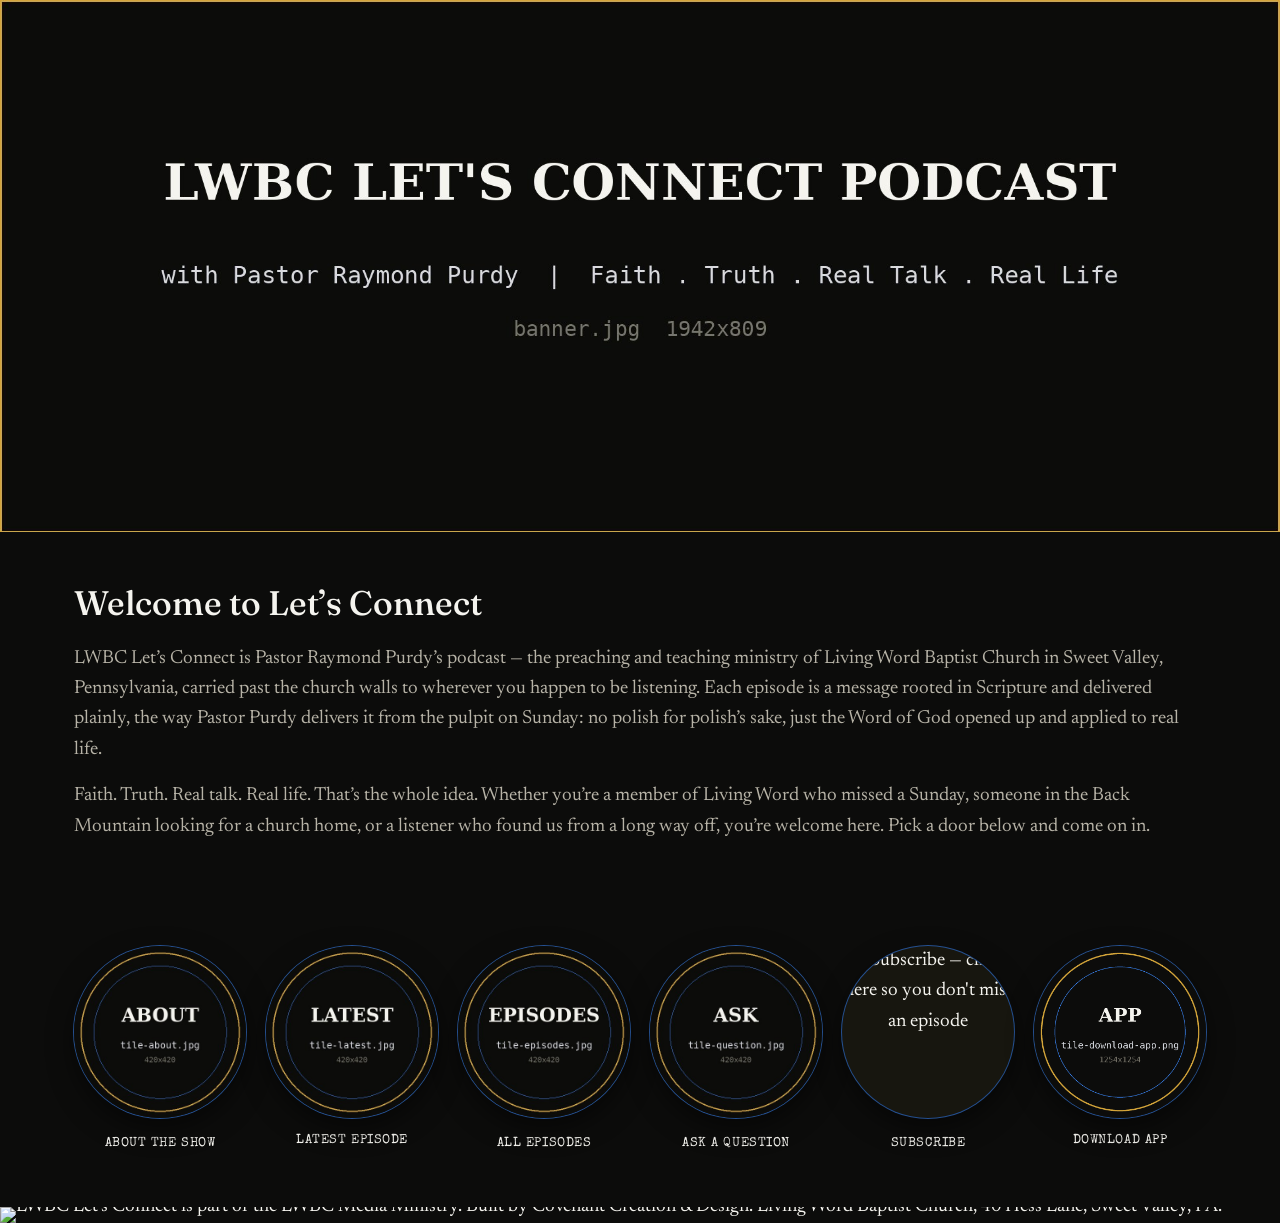
==== index.html @ a92480bf "Add index.html" ====
<!doctype html>
<html lang="en">
<head>
<meta charset="UTF-8">
<meta name="viewport" content="width=device-width, initial-scale=1">
<title>LWBC Let's Connect Podcast</title>
<meta name="description" content="Faith, truth, real talk, real life. LWBC Let's Connect Podcast with Pastor Raymond Purdy, part of the LWBC Media Ministry of Living Word Baptist Church.">
<link rel="preconnect" href="https://fonts.googleapis.com">
<link rel="preconnect" href="https://fonts.gstatic.com" crossorigin>
<link href="https://fonts.googleapis.com/css2?family=Fraunces:ital,wght@0,400;0,500;0,600;1,400;1,600&family=Newsreader:ital,wght@0,400;0,500;1,400&family=Special+Elite&display=swap" rel="stylesheet">
<link rel="canonical" href="https://YOUR-DOMAIN-HERE/">
<meta property="og:type" content="website">
<meta property="og:url" content="https://YOUR-DOMAIN-HERE/">
<meta property="og:title" content="LWBC Let's Connect Podcast">
<meta property="og:description" content="Faith, truth, real talk, real life. LWBC Let's Connect Podcast with Pastor Raymond Purdy, part of the LWBC Media Ministry of Living Word Baptist Church.">
<meta property="og:image" content="https://YOUR-DOMAIN-HERE/images/banner.jpg">
<meta name="twitter:card" content="summary_large_image">
<meta name="twitter:title" content="LWBC Let's Connect Podcast">
<meta name="twitter:description" content="Faith, truth, real talk, real life. LWBC Let's Connect Podcast with Pastor Raymond Purdy, part of the LWBC Media Ministry of Living Word Baptist Church.">
<meta name="twitter:image" content="https://YOUR-DOMAIN-HERE/images/banner.jpg">
<link rel="icon" type="image/png" href="images/favicon-64.png">
<link rel="apple-touch-icon" href="images/apple-touch-icon.png">
<link rel="manifest" href="manifest.json">
<meta name="apple-mobile-web-app-capable" content="yes">
<meta name="apple-mobile-web-app-title" content="Let's Connect">
<meta name="apple-mobile-web-app-status-bar-style" content="black-translucent">
<meta name="theme-color" content="#0c0c0b">
<link rel="stylesheet" href="css/style.css?v=1">
</head>
<body>

<!-- 1. Banner: all-in-one graphic tying the show to LWBC. -->
<header class="banner-image">
  <img src="images/banner.jpg" alt="LWBC Let's Connect Podcast with Pastor Raymond Purdy — a ministry of Living Word Baptist Church. Faith. Truth. Real talk. Real life.">
</header>

<!-- 3. Welcome copy -->
<section class="welcome">
  <div class="wrap">
    <h1>Welcome to Let&rsquo;s Connect</h1>
    <!-- COPY REVIEW: draft welcome text — swap for Pastor Purdy's / Gordon's wording if they have their own. -->
    <p>LWBC Let&rsquo;s Connect is Pastor Raymond Purdy&rsquo;s podcast &mdash; the preaching and teaching ministry of Living Word Baptist Church in Sweet Valley, Pennsylvania, carried past the church walls to wherever you happen to be listening. Each episode is a message rooted in Scripture and delivered plainly, the way Pastor Purdy delivers it from the pulpit on Sunday: no polish for polish&rsquo;s sake, just the Word of God opened up and applied to real life.</p>
    <p>Faith. Truth. Real talk. Real life. That&rsquo;s the whole idea. Whether you&rsquo;re a member of Living Word who missed a Sunday, someone in the Back Mountain looking for a church home, or a listener who found us from a long way off, you&rsquo;re welcome here. Pick a door below and come on in.</p>
  </div>
</section>

<!-- 4. Teaser tiles: one per main page -->
<section class="tile-section">
  <div class="wrap-wide">
    <ul class="tiles">
      <li>
        <a class="tile" href="about.html">
          <span class="tile-medal">
            <img src="images/tile-about.jpg" alt="About the show — we tackle the questions that matter most">
          </span>
          <span class="tile-label">About the Show</span>
        </a>
      </li>
      <li>
        <button type="button" class="tile" id="tile-latest-episode">
          <span class="tile-medal">
            <img src="images/tile-latest.jpg" alt="Listen to the latest episode">
          </span>
          <span class="tile-label">Latest Episode</span>
        </button>
      </li>
      <li>
        <a class="tile" href="episodes.html">
          <span class="tile-medal">
            <img src="images/tile-episodes.jpg" alt="All episodes — a complete list of every episode">
          </span>
          <span class="tile-label">All Episodes</span>
        </a>
      </li>
      <li>
        <a class="tile" href="submit.html">
          <span class="tile-medal">
            <img src="images/tile-question.jpg" alt="Send us your question — listener questions shape future shows">
          </span>
          <span class="tile-label">Ask a Question</span>
        </a>
      </li>
      <li>
        <a class="tile" href="subscribe.html">
          <span class="tile-medal">
            <img src="images/tile-subscribe.jpg" alt="Subscribe — click here so you don't miss an episode">
          </span>
          <span class="tile-label">Subscribe</span>
        </a>
      </li>
      <li>
        <button type="button" class="tile" id="tile-download-app">
          <span class="tile-medal">
            <img src="images/tile-download-app.png" alt="Download app — add to your home screen">
          </span>
          <span class="tile-label">Download App</span>
        </button>
      </li>
    </ul>
  </div>
</section>

<!-- 5. Footer -->
<footer class="site-footer-image">
  <img src="images/footer.jpg" alt="LWBC Let's Connect is part of the LWBC Media Ministry. Built by Covenant Creation &amp; Design. Living Word Baptist Church, 40 Hess Lane, Sweet Valley, PA.">
  <a class="footer-hotspot fh-lwbc-logo" href="https://www.facebook.com/profile.php?id=100064349513334" target="_blank" rel="noopener" aria-label="LWBC Media Ministry on Facebook"></a>
  <a class="footer-hotspot fh-lwbc-text" href="https://www.facebook.com/profile.php?id=100064349513334" target="_blank" rel="noopener" aria-label="LWBC Media Ministry on Facebook"></a>
  <a class="footer-hotspot fh-ccd-text" href="https://stewartjm-dev.github.io/covenant-creation-design" target="_blank" rel="noopener" aria-label="Covenant Creation &amp; Design"></a>
  <a class="footer-hotspot fh-home" href="index.html" aria-label="Home" aria-current="page"></a>
  <a class="footer-hotspot fh-about" href="about.html" aria-label="About"></a>
  <a class="footer-hotspot fh-episodes" href="episodes.html" aria-label="Episodes"></a>
  <a class="footer-hotspot fh-submit" href="submit.html" aria-label="Submit a Question"></a>
  <a class="footer-hotspot fh-subscribe" href="subscribe.html" aria-label="Subscribe"></a>
  <a class="footer-hotspot fh-lwbc-address" href="https://www.lwbcsv.com" target="_blank" rel="noopener" aria-label="Living Word Baptist Church website"></a>
</footer>

<!-- Add-to-Home-Screen instructions modal -->
<div class="modal-overlay" id="install-modal" hidden>
  <div class="modal" role="dialog" aria-modal="true" aria-labelledby="install-modal-title">
    <button type="button" class="modal-close" id="install-modal-close" aria-label="Close">&times;</button>
    <p class="eyebrow" id="install-modal-title">Download the app</p>
    <h2>Add to your home screen</h2>
    <p class="lede">Let&rsquo;s Connect isn&rsquo;t in the App Store &mdash; but your phone can install it straight from this site, with its own icon and no browser bar, in a few taps.</p>

    <div class="install-tabs" role="tablist">
      <button type="button" class="install-tab" id="tab-ios" role="tab" aria-selected="true">iPhone / iPad</button>
      <button type="button" class="install-tab" id="tab-android" role="tab" aria-selected="false">Android</button>
    </div>

    <ol class="install-steps" id="steps-ios">
      <li>Tap the <strong>Share</strong> button (the square with an arrow pointing up) in Safari&rsquo;s toolbar.</li>
      <li>Scroll down and tap <strong>&ldquo;Add to Home Screen.&rdquo;</strong></li>
      <li>Tap <strong>&ldquo;Add&rdquo;</strong> in the top right corner.</li>
    </ol>

    <ol class="install-steps" id="steps-android" hidden>
      <li>Tap the <strong>&#8942;</strong> menu (three dots) in Chrome&rsquo;s toolbar &mdash; or tap <strong>&ldquo;Install&rdquo;</strong> directly if Chrome offers it.</li>
      <li>Tap <strong>&ldquo;Add to Home screen&rdquo;</strong> or <strong>&ldquo;Install app.&rdquo;</strong></li>
      <li>Confirm by tapping <strong>&ldquo;Add&rdquo;</strong> or <strong>&ldquo;Install.&rdquo;</strong></li>
    </ol>

    <p class="form-note">Once added, the icon opens the site full-screen, just like a downloaded app.</p>
  </div>
</div>

<script src="js/episodes.js?v=1"></script>
<script>
  prepareLatestEpisodeButton('#tile-latest-episode');

  (function () {
    var modal = document.getElementById('install-modal');
    var openBtn = document.getElementById('tile-download-app');
    var closeBtn = document.getElementById('install-modal-close');
    var tabIOS = document.getElementById('tab-ios');
    var tabAndroid = document.getElementById('tab-android');
    var stepsIOS = document.getElementById('steps-ios');
    var stepsAndroid = document.getElementById('steps-android');

    function showTab(which) {
      var isIOS = which === 'ios';
      stepsIOS.hidden = !isIOS;
      stepsAndroid.hidden = isIOS;
      tabIOS.setAttribute('aria-selected', String(isIOS));
      tabAndroid.setAttribute('aria-selected', String(!isIOS));
    }

    // Pre-select the relevant tab based on the visitor's device.
    var ua = navigator.userAgent || '';
    if (/Android/i.test(ua)) showTab('android');
    else showTab('ios');

    tabIOS.addEventListener('click', function () { showTab('ios'); });
    tabAndroid.addEventListener('click', function () { showTab('android'); });

    openBtn.addEventListener('click', function () {
      modal.hidden = false;
    });
    closeBtn.addEventListener('click', function () {
      modal.hidden = true;
    });
    modal.addEventListener('click', function (e) {
      if (e.target === modal) modal.hidden = true;
    });
    document.addEventListener('keydown', function (e) {
      if (e.key === 'Escape') modal.hidden = true;
    });
  })();
</script>
</body>
</html>
---- css/style.css ----
/* =========================================================
   LWBC Let's Connect Podcast — stylesheet
   Companion to the Question Mark site: same black-and-white
   system, same layout. Accent colors are pulled from the
   Let's Connect crest (blue / gold / chrome on black). The
   blue is the working accent; gold is used sparingly for
   the small typewriter labels and dates so the site reads as
   its own thing without departing from the shared design.
   Swap the --accent-* values below to retune the whole site.
   ========================================================= */

:root {
  --bg: #0c0c0b;          /* black — the whole site */
  --bg-raised: #17160f;   /* slightly lighter black — panels, cards */

  --ink: #f5f4ef;         /* white lettering */
  --ink-soft: #b7b3a7;
  --ink-faint: #78756a;

  --hairline: rgba(245, 244, 239, 0.14);

  --accent-blue: #3d8bff;
  --accent-blue-line: rgba(61, 139, 255, 0.55);
  --accent-blue-glow: rgba(94, 200, 240, 0.9);

  --accent-gold: #d4a53a;              /* from the crest lettering */
  --accent-gold-line: rgba(212, 165, 58, 0.55);

  --max-w: 1180px;

  --font-display: "Fraunces", Georgia, serif;
  --font-body: "Newsreader", Georgia, serif;
  --font-mono: "Special Elite", "Courier New", monospace;
}

* { box-sizing: border-box; }

html { scroll-behavior: smooth; }

body {
  margin: 0;
  background: var(--bg);
  color: var(--ink);
  font-family: var(--font-body);
  font-size: 19px;
  line-height: 1.6;
  -webkit-font-smoothing: antialiased;
}

a {
  color: var(--ink);
  text-decoration-thickness: 1px;
  text-underline-offset: 3px;
}
a:hover { color: var(--ink-soft); }

:focus-visible {
  outline: 2px solid var(--ink);
  outline-offset: 3px;
}

img { max-width: 100%; display: block; }

.wrap {
  max-width: var(--max-w);
  margin: 0 auto;
  padding: 0 24px;
}

.eyebrow {
  font-family: var(--font-mono);
  font-size: 12px;
  letter-spacing: 0.08em;
  text-transform: uppercase;
  color: var(--accent-gold);
}

/* ---------- Header / nav ---------- */

.site-header {
  border-bottom: 1px solid var(--hairline);
  padding: 20px 0;
  background: var(--bg);
}

.site-header .wrap {
  display: flex;
  align-items: baseline;
  justify-content: space-between;
  gap: 16px;
  flex-wrap: wrap;
}

.logotype {
  display: flex;
  align-items: center;
  gap: 14px;
  font-family: var(--font-display);
  font-weight: 600;
  font-size: 22px;
  letter-spacing: 0.01em;
  text-decoration: none;
  white-space: nowrap;
  color: var(--ink);
}

.logotype .mark {
  font-style: italic;
  font-weight: 400;
}

.logo-badge {
  width: 60px;
  height: 60px;
  border-radius: 6px;
  overflow: hidden;
  flex-shrink: 0;
  box-shadow: 0 0 0 1px var(--accent-blue-line);
}
.logo-badge img { width: 100%; height: 100%; object-fit: cover; display: block; }

.footer-badge {
  display: inline-flex;
  align-items: center;
  gap: 12px;
}
.footer-badge img {
  width: 52px;
  height: 52px;
  border-radius: 6px;
  vertical-align: middle;
  box-shadow: 0 0 0 1px var(--accent-blue-line);
}

nav.primary-nav ul {
  list-style: none;
  display: flex;
  gap: 20px;
  margin: 0;
  padding: 0;
  font-family: var(--font-mono);
  font-size: 12px;
  letter-spacing: 0.03em;
  text-transform: uppercase;
}

nav.primary-nav a {
  color: var(--ink-soft);
  text-decoration: none;
  padding-bottom: 3px;
  border-bottom: 1px solid transparent;
}
nav.primary-nav a:hover,
nav.primary-nav a[aria-current="page"] {
  color: var(--ink);
  border-bottom-color: var(--ink);
}

/* ---------- Back bar (subpages) ---------- */

.back-bar {
  padding: 18px 0;
}

.back-link {
  display: inline-block;
  font-family: var(--font-mono);
  font-size: 13px;
  letter-spacing: 0.03em;
  text-transform: uppercase;
  color: var(--ink-soft);
  text-decoration: none;
}
.back-link:hover { color: var(--ink); }

/* ---------- Page intro (subpages) ----------
   Sits below the shared banner: a large, non-interactive tile
   image matching the one used to reach the page, then title
   copy — no boxed panel, just plain background. */

.page-intro {
  padding: 40px 0 8px;
}

.page-tile {
  width: 240px;
  height: 240px;
  border-radius: 16px;
  overflow: hidden;
  margin-bottom: 26px;
  box-shadow: 0 0 0 1px var(--accent-blue-line), 0 16px 40px rgba(0,0,0,0.5);
}
.page-tile img { width: 100%; height: 100%; object-fit: cover; display: block; }

.page-intro h1 {
  font-family: var(--font-display);
  font-weight: 500;
  font-size: clamp(28px, 5vw, 40px);
  line-height: 1.15;
  margin: 8px 0 0;
  color: var(--ink);
}

.lede {
  font-size: 20px;
  color: var(--ink-soft);
  margin: 18px 0 0;
}

.actions {
  display: flex;
  gap: 14px;
  flex-wrap: wrap;
  margin-top: 24px;
}

/* ---------- Buttons ---------- */

.btn {
  display: inline-block;
  font-family: var(--font-mono);
  font-size: 13px;
  letter-spacing: 0.02em;
  text-transform: uppercase;
  text-decoration: none;
  padding: 13px 22px;
  border: 1px solid var(--ink);
  border-radius: 2px;
}

.btn-solid {
  background: var(--ink);
  color: var(--bg);
}
.btn-solid:hover {
  background: var(--ink-soft);
  color: var(--bg);
  border-color: var(--ink-soft);
}

.btn-outline {
  background: transparent;
  color: var(--ink);
}
.btn-outline:hover {
  background: var(--ink);
  color: var(--bg);
}

/* ---------- Sections ---------- */

section {
  padding: 52px 0;
}

section h2 {
  font-family: var(--font-display);
  font-weight: 500;
  font-size: 28px;
  margin: 6px 0 26px;
  color: var(--ink);
}

/* ---------- Episode list ---------- */

.episode-list {
  list-style: none;
  margin: 0;
  padding: 0;
  display: flex;
  flex-direction: column;
  gap: 16px;
}
.episode-list li { margin: 0; }
.episode-list .featured-player { margin-top: 0; }

.episode {
  display: grid;
  grid-template-columns: 84px 1fr;
  gap: 18px;
  padding: 22px 0;
  border-top: 1px solid var(--hairline);
  text-decoration: none;
  color: var(--ink);
}
.episode:first-child { border-top: none; }

.episode-art {
  position: relative;
  width: 84px;
  height: 84px;
  border-radius: 4px;
  background: var(--bg-raised);
  overflow: hidden;
  flex-shrink: 0;
  box-shadow: 0 0 0 1px var(--accent-blue-line);
}
.episode-art img,
.episode-art svg { width: 100%; height: 100%; object-fit: cover; display: block; }

.episode-date {
  display: block;
  font-family: var(--font-mono);
  font-size: 11px;
  letter-spacing: 0.03em;
  text-transform: uppercase;
  color: var(--ink-faint);
  margin-bottom: 4px;
}

.episode-title {
  font-family: var(--font-display);
  font-size: 19px;
  font-weight: 500;
  margin: 0 0 4px;
  line-height: 1.3;
  color: var(--ink);
}

.episode-blurb {
  font-size: 16px;
  color: var(--ink-soft);
  margin: 0;
  display: -webkit-box;
  -webkit-line-clamp: 2;
  -webkit-box-orient: vertical;
  overflow: hidden;
}

.feed-status {
  font-family: var(--font-mono);
  font-size: 13px;
  color: var(--ink-faint);
  padding: 14px 0;
}

.view-all {
  margin-top: 28px;
  font-family: var(--font-mono);
  font-size: 12px;
  letter-spacing: 0.02em;
  text-transform: uppercase;
}

/* ---------- About / bio ---------- */

.about-figure {
  display: flex;
  gap: 24px;
  align-items: flex-start;
  margin-bottom: 32px;
  flex-wrap: wrap;
}

.about-figure img {
  width: 140px;
  height: 140px;
  object-fit: cover;
  border-radius: 3px;
  filter: grayscale(1);
}

.about-copy p { margin: 0 0 18px; color: var(--ink-soft); }
.about-copy p:last-child { margin-bottom: 0; }
.about-copy strong { color: var(--ink); }

/* ---------- Callout band ---------- */

.callout {
  background: none;
}
.callout .eyebrow { color: var(--ink-soft); }
.callout h2 { color: var(--ink); }
.callout .lede { color: var(--ink-soft); margin: 18px 0 28px; }
.callout .btn-solid { background: var(--ink); color: var(--bg); border-color: var(--ink); }
.callout .btn-solid:hover { background: var(--ink-soft); border-color: var(--ink-soft); }

/* ---------- Form ---------- */

form.question-form {
  max-width: 520px;
}

.field {
  margin-bottom: 22px;
}

.field label {
  display: block;
  font-family: var(--font-mono);
  font-size: 12px;
  letter-spacing: 0.03em;
  text-transform: uppercase;
  color: var(--ink-soft);
  margin-bottom: 8px;
}

.field input,
.field textarea {
  width: 100%;
  font-family: var(--font-body);
  font-size: 17px;
  color: var(--ink);
  background: transparent;
  border: none;
  border-bottom: 1px solid var(--hairline);
  padding: 10px 2px;
  border-radius: 0;
}

.field input:focus,
.field textarea:focus {
  border-bottom-color: var(--ink);
}

.field textarea { resize: vertical; min-height: 120px; }

.form-note {
  font-size: 14px;
  color: var(--ink-faint);
  margin-top: 18px;
}

/* ---------- Subscribe platforms ---------- */

.platform-list {
  list-style: none;
  margin: 0;
  padding: 0;
  display: grid;
  gap: 1px;
  background: var(--accent-blue-line);
  border: 1px solid var(--accent-blue-line);
}

.platform-list a,
.platform-list .platform-copy,
.platform-list .platform-unavailable {
  display: flex;
  align-items: center;
  justify-content: space-between;
  background: var(--bg);
  color: var(--ink);
  padding: 18px 20px;
  text-decoration: none;
  font-family: var(--font-display);
  font-size: 18px;
  width: 100%;
  border: none;
  text-align: left;
  cursor: pointer;
}

.platform-list a:hover,
.platform-list .platform-copy:hover { background: var(--bg-raised); }

.platform-list .go {
  font-family: var(--font-mono);
  font-size: 12px;
  color: var(--ink-faint);
}

.platform-list .platform-unavailable {
  color: var(--ink-faint);
  cursor: default;
}
.platform-list .platform-unavailable .go {
  font-style: italic;
}

/* ---------- Footer ---------- */

.site-footer-image {
  position: relative;
  line-height: 0;
}
.site-footer-image img {
  width: 100%;
  height: auto;
  display: block;
}

/* Invisible clickable regions over the flat footer graphic.
   Positioned by percentage (not fixed pixels) so they track the
   image correctly at any screen width. Coordinates are estimated
   from the artwork — nudge the top/left/width/height values below
   if any hit zone feels off-target once tested live. */

.footer-hotspot {
  position: absolute;
  display: block;
  border-radius: 6px;
}
.footer-hotspot:hover,
.footer-hotspot:focus-visible {
  background: rgba(61, 139, 255, 0.14);
  outline: none;
}

.fh-lwbc-logo    { top: 22%; left: 1%;    width: 15.5%; height: 46%; }
.fh-lwbc-text    { top: 37%; left: 18.5%; width: 14%;   height: 17%; }
.fh-ccd-text     { top: 55%; left: 18.5%; width: 14%;   height: 15%; }
.fh-home         { top: 28%; left: 34.5%; width: 6.2%;  height: 34%; }
.fh-about        { top: 28%; left: 41%;   width: 6.2%;  height: 34%; }
.fh-episodes     { top: 28%; left: 47.5%; width: 6.2%;  height: 34%; }
.fh-submit       { top: 28%; left: 54%;   width: 7.5%;  height: 34%; }
.fh-subscribe    { top: 28%; left: 61.7%; width: 6.5%;  height: 34%; }
.fh-lwbc-address { top: 30%; left: 70%;   width: 15%;   height: 32%; }

/* ---------- Responsive ---------- */

@media (max-width: 620px) {
  body { font-size: 17px; }
  .page-tile { width: 180px; height: 180px; }
  .episode { grid-template-columns: 60px 1fr; }
  .episode-art { width: 60px; height: 60px; }
  .about-figure { flex-direction: column; }
  nav.primary-nav ul { gap: 12px; }
}

@media (prefers-reduced-motion: reduce) {
  html { scroll-behavior: auto; }
}

/* =========================================================
   Homepage restructure — banner + teaser tiles (July 2026)
   Per Gordon: banner tying show to LWBC, nav upper right,
   welcome copy, tile navigation row, episodes, footer.
   Tiles echo Gordon's circular badge reference art, rebuilt
   in the site's own noir language.
   ========================================================= */

/* ---------- Banner ---------- */

.banner-image {
  line-height: 0;
  overflow: hidden;
  height: clamp(90px, 41.6vw, 680px);
}
.banner-image img {
  width: 100%;
  height: 100%;
  object-fit: cover;
  object-position: center top;
  display: block;
}

/* ---------- Welcome ---------- */

.welcome h1 {
  font-family: var(--font-display);
  font-weight: 500;
  font-size: clamp(22px, 4vw, 34px);
  line-height: 1.15;
  margin: 0 0 20px;
}

.welcome p {
  color: var(--ink-soft);
  margin: 0 0 16px;
}
.welcome p:last-child { margin-bottom: 0; }

/* ---------- Teaser tiles ---------- */

.wrap-wide {
  max-width: 1180px;
  margin: 0 auto;
  padding: 0 24px;
}

.tiles {
  list-style: none;
  margin: 0;
  padding: 0;
  display: grid;
  grid-template-columns: repeat(6, 1fr);
  gap: 20px;
}

.tile {
  display: flex;
  flex-direction: column;
  align-items: center;
  text-align: center;
  text-decoration: none;
  color: var(--ink);
  background: none;
  border: none;
  padding: 0;
  font-family: inherit;
  font-size: inherit;
  cursor: pointer;
}

.tile-medal {
  position: relative;
  width: 100%;
  max-width: 176px;
  aspect-ratio: 1 / 1;
  border-radius: 50%;
  background: var(--bg-raised);
  overflow: hidden;
  display: flex;
  align-items: center;
  justify-content: center;
  box-shadow: 0 0 0 1px var(--accent-blue-line), 0 10px 26px rgba(0,0,0,0.5);
  transition: box-shadow 0.25s ease, transform 0.25s ease;
}

.tile-medal .venetian { border-radius: 50%; }

.tile-ghost {
  position: absolute;
  font-family: var(--font-display);
  font-style: italic;
  font-weight: 600;
  font-size: 150px;
  line-height: 1;
  color: var(--ink);
  opacity: 0.07;
  transform: rotate(-8deg) translate(8%, -4%);
  pointer-events: none;
  user-select: none;
}

.tile-medal svg {
  position: relative;
  width: 46%;
  height: 46%;
  color: var(--accent-blue);
  filter: drop-shadow(0 0 10px rgba(61, 139, 255, 0.55));
  transition: filter 0.25s ease;
}

.tile:hover .tile-medal,
.tile:focus-visible .tile-medal {
  transform: translateY(-4px);
  box-shadow: 0 0 0 1px var(--accent-blue),
              0 0 26px rgba(61, 139, 255, 0.35),
              0 14px 30px rgba(0,0,0,0.55);
}

.tile:hover .tile-medal svg,
.tile:focus-visible .tile-medal svg {
  filter: drop-shadow(0 0 16px var(--accent-blue-glow));
}

.tile-label {
  font-family: var(--font-mono);
  font-size: 13px;
  letter-spacing: 0.04em;
  text-transform: uppercase;
  margin-top: 16px;
  color: var(--ink);
}

.tile-tease {
  font-family: var(--font-body);
  font-style: italic;
  font-size: 14px;
  color: var(--ink-soft);
  margin-top: 4px;
}

/* ---------- Responsive / motion ---------- */

@media (max-width: 720px) {
  .tiles { grid-template-columns: repeat(2, 1fr); gap: 22px; }
}

@media (max-width: 620px) {
}

@media (prefers-reduced-motion: reduce) {
  .tile-medal, .tile-medal svg { transition: none; }
  .tile:hover .tile-medal, .tile:focus-visible .tile-medal { transform: none; }
}

/* Tiles now use Gordon's badge artwork directly */
.tile-medal img { width: 100%; height: 100%; object-fit: cover; display: block; }

.footer-nav { letter-spacing: 0.04em; }

/* ---------- Install instructions modal ---------- */

.modal-overlay {
  position: fixed;
  inset: 0;
  background: rgba(0, 0, 0, 0.72);
  display: flex;
  align-items: center;
  justify-content: center;
  padding: 24px;
  z-index: 100;
}
.modal-overlay[hidden] { display: none; }

.modal {
  position: relative;
  background: var(--bg-raised);
  border: 1px solid var(--accent-blue-line);
  border-radius: 12px;
  max-width: 440px;
  width: 100%;
  max-height: 85vh;
  overflow-y: auto;
  padding: 32px 28px;
  box-shadow: 0 24px 60px rgba(0,0,0,0.6);
}

.modal h2 {
  font-family: var(--font-display);
  font-weight: 500;
  font-size: 26px;
  margin: 6px 0 14px;
  color: var(--ink);
}

.modal .lede {
  font-size: 16px;
  margin: 0 0 22px;
}

.modal-close {
  position: absolute;
  top: 14px;
  right: 14px;
  width: 32px;
  height: 32px;
  border-radius: 50%;
  border: 1px solid var(--hairline);
  background: transparent;
  color: var(--ink-soft);
  font-size: 20px;
  line-height: 1;
  cursor: pointer;
}
.modal-close:hover { color: var(--ink); border-color: var(--accent-blue-line); }

.install-tabs {
  display: flex;
  gap: 8px;
  margin-bottom: 20px;
}

.install-tab {
  flex: 1;
  font-family: var(--font-mono);
  font-size: 12px;
  letter-spacing: 0.02em;
  text-transform: uppercase;
  padding: 10px 8px;
  background: transparent;
  border: 1px solid var(--hairline);
  border-radius: 6px;
  color: var(--ink-soft);
  cursor: pointer;
}
.install-tab[aria-selected="true"] {
  color: var(--ink);
  border-color: var(--accent-blue-line);
  background: rgba(61, 139, 255, 0.1);
}

.install-steps {
  margin: 0;
  padding-left: 20px;
  color: var(--ink-soft);
  font-size: 16px;
  line-height: 1.6;
}
.install-steps li { margin-bottom: 10px; }
.install-steps strong { color: var(--ink); }
.install-steps[hidden] { display: none; }

/* ---------- Playable episode rows ---------- */

.episode-playable { cursor: pointer; }

.episode-play-icon {
  position: absolute;
  inset: 0;
  display: flex;
  align-items: center;
  justify-content: center;
  background: rgba(12, 12, 11, 0.35);
  color: #fff;
  font-size: 20px;
  opacity: 0;
  transition: opacity 0.15s ease;
}
.episode-playable:hover .episode-play-icon,
.episode-playable:focus-visible .episode-play-icon,
.episode-active .episode-play-icon {
  opacity: 1;
}
.episode-active .episode-play-icon {
  background: rgba(12, 12, 11, 0.55);
}
.episode-active .episode-title { color: var(--accent-blue); }

/* ---------- Mini player ---------- */

.mini-player {
  position: fixed;
  left: 0;
  right: 0;
  bottom: 0;
  z-index: 90;
  display: flex;
  flex-direction: column;
  gap: 8px;
  padding: 10px 16px 12px;
  background: var(--bg-raised);
  border-top: 1px solid var(--accent-blue-line);
  box-shadow: 0 -8px 24px rgba(0,0,0,0.4);
}
.mini-player[hidden] { display: none; }

.mp-top {
  display: flex;
  align-items: center;
  gap: 12px;
}

.mp-art {
  width: 40px;
  height: 40px;
  border-radius: 4px;
  overflow: hidden;
  flex-shrink: 0;
  background: var(--bg);
}
.mp-art img, .mp-art svg { width: 100%; height: 100%; object-fit: cover; display: block; }

.mp-meta {
  flex: 1;
  min-width: 0;
}

.mp-title {
  font-family: var(--font-display);
  font-size: 14px;
  color: var(--ink);
  white-space: nowrap;
  overflow: hidden;
  text-overflow: ellipsis;
  margin-bottom: 2px;
}

.mp-time {
  font-family: var(--font-mono);
  font-size: 11px;
  color: var(--ink-faint);
}

.mp-close {
  flex-shrink: 0;
  width: 30px;
  height: 30px;
  border-radius: 50%;
  border: 1px solid var(--hairline);
  background: transparent;
  color: var(--ink-soft);
  font-size: 18px;
  cursor: pointer;
}
.mp-close:hover { border-color: var(--accent-blue-line); }

.mp-seek-row { padding: 0 2px; }

.mp-progress-track {
  position: relative;
  height: 14px;
  display: flex;
  align-items: center;
}
.mp-progress-track::before {
  content: "";
  position: absolute;
  left: 0;
  right: 0;
  height: 3px;
  background: var(--hairline);
  border-radius: 2px;
}
.mp-progress-bar {
  position: absolute;
  left: 0;
  height: 3px;
  width: 0%;
  background: var(--accent-blue);
  border-radius: 2px;
  pointer-events: none;
}

.mp-seek {
  position: absolute;
  inset: 0;
  width: 100%;
  height: 100%;
  margin: 0;
  opacity: 0;
  cursor: pointer;
  -webkit-appearance: none;
  appearance: none;
  background: transparent;
}
.mp-seek::-webkit-slider-thumb {
  -webkit-appearance: none;
  width: 14px;
  height: 14px;
}
.mp-seek::-moz-range-thumb {
  width: 14px;
  height: 14px;
  border: none;
}

.mp-controls-row {
  display: flex;
  align-items: center;
  justify-content: space-between;
}

.mp-transport {
  display: flex;
  align-items: center;
  gap: 18px;
}

.mp-toggle {
  flex-shrink: 0;
  width: 38px;
  height: 38px;
  border-radius: 50%;
  border: 1px solid var(--hairline);
  background: transparent;
  color: var(--ink);
  font-size: 15px;
  cursor: pointer;
}
.mp-toggle:hover { border-color: var(--accent-blue-line); }

.mp-skip {
  flex-shrink: 0;
  border: none;
  background: transparent;
  color: var(--ink-soft);
  font-family: var(--font-mono);
  font-size: 12px;
  cursor: pointer;
  padding: 4px;
}
.mp-skip:hover { color: var(--accent-blue); }

.mp-rate {
  flex-shrink: 0;
  border: 1px solid var(--hairline);
  background: transparent;
  color: var(--ink-soft);
  font-family: var(--font-mono);
  font-size: 12px;
  border-radius: 14px;
  padding: 5px 10px;
  cursor: pointer;
  min-width: 42px;
}
.mp-rate:hover { border-color: var(--accent-blue-line); color: var(--ink); }

.mp-controls-spacer { width: 42px; }

body.has-mini-player { padding-bottom: 128px; }

@media (max-width: 480px) {
  .mp-title { font-size: 13px; }
  .mini-player { padding: 8px 12px 10px; }
  .mp-transport { gap: 14px; }
  body.has-mini-player { padding-bottom: 122px; }
}

/* ---------- Featured latest episode player ---------- */

.latest-feature-section {
  padding-top: 44px;
}

.featured-player {
  display: flex;
  gap: 28px;
  align-items: center;
  text-decoration: none;
  color: var(--ink);
  background: var(--bg-raised);
  border: 1px solid var(--accent-blue-line);
  border-radius: 14px;
  padding: 24px;
  margin-top: 16px;
  cursor: pointer;
  box-shadow: 0 20px 50px rgba(0,0,0,0.35);
}

.fp-art {
  position: relative;
  width: 160px;
  height: 160px;
  flex-shrink: 0;
  border-radius: 10px;
  overflow: hidden;
  box-shadow: 0 0 0 1px var(--accent-blue-line);
}
.fp-art img, .fp-art svg { width: 100%; height: 100%; object-fit: cover; display: block; }

.fp-play-icon {
  position: absolute;
  inset: 0;
  display: flex;
  align-items: center;
  justify-content: center;
  background: rgba(12, 12, 11, 0.4);
  color: #fff;
  font-size: 42px;
  opacity: 1;
  transition: background 0.15s ease, transform 0.15s ease;
}
.featured-player:hover .fp-play-icon,
.featured-player:focus-visible .fp-play-icon {
  background: rgba(61, 139, 255, 0.35);
  transform: scale(1.06);
}
.featured-player.episode-active .fp-play-icon {
  background: rgba(61, 139, 255, 0.45);
}

.fp-info { min-width: 0; flex: 1; }

.fp-date {
  display: block;
  font-family: var(--font-mono);
  font-size: 12px;
  letter-spacing: 0.03em;
  text-transform: uppercase;
  color: var(--accent-gold);
  margin-bottom: 6px;
}

.fp-title {
  font-family: var(--font-display);
  font-weight: 500;
  font-size: clamp(22px, 3.4vw, 32px);
  line-height: 1.2;
  margin: 0 0 10px;
  color: var(--ink);
}
.featured-player.episode-active .fp-title { color: var(--accent-blue); }

.fp-desc {
  font-size: 16px;
  color: var(--ink-soft);
  margin: 0 0 16px;
  display: -webkit-box;
  -webkit-line-clamp: 3;
  -webkit-box-orient: vertical;
  overflow: hidden;
}

.fp-cta {
  display: inline-flex;
  align-items: center;
  gap: 8px;
  font-family: var(--font-mono);
  font-size: 13px;
  letter-spacing: 0.04em;
  text-transform: uppercase;
  color: var(--bg);
  background: var(--accent-blue);
  padding: 10px 18px;
  border-radius: 22px;
}

@media (max-width: 620px) {
  .featured-player { flex-direction: column; align-items: flex-start; padding: 18px; gap: 18px; }
  .fp-art { width: 100%; height: 220px; }
}
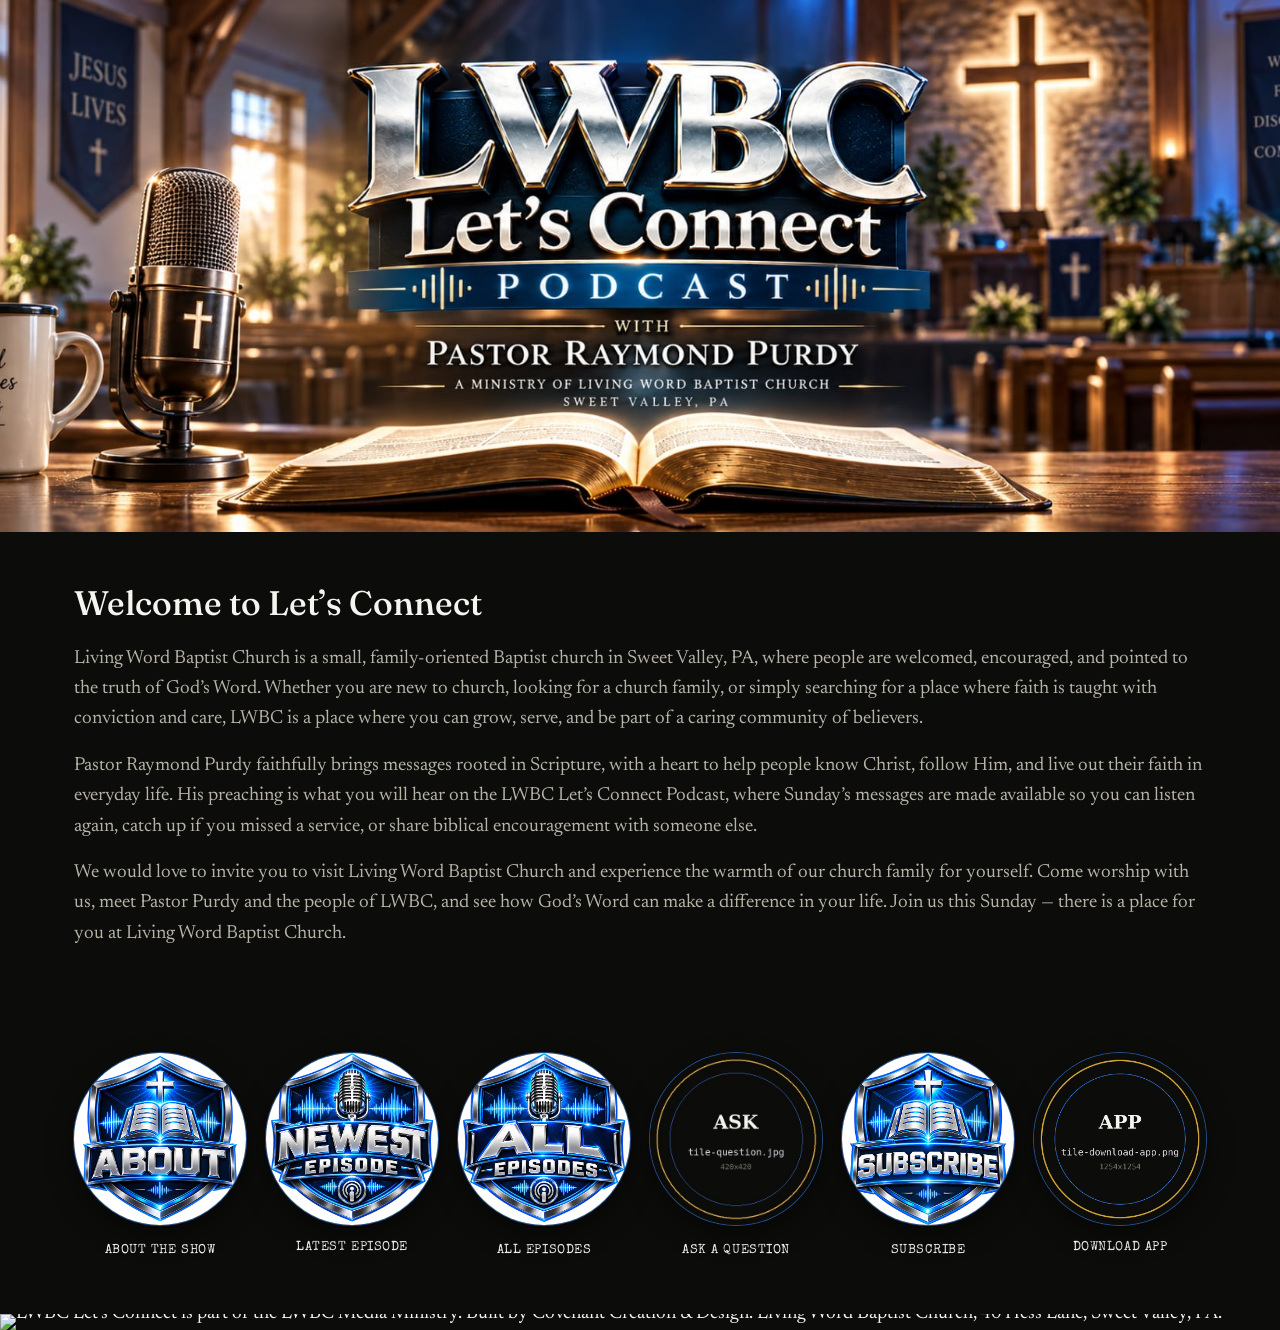
==== commit d00a9ec9: "Replace welcome copy with Gordon final front-page text" ====
--- a/index.html
+++ b/index.html
@@ -38,9 +38,9 @@
 <section class="welcome">
   <div class="wrap">
     <h1>Welcome to Let&rsquo;s Connect</h1>
-    <!-- COPY REVIEW: draft welcome text — swap for Pastor Purdy's / Gordon's wording if they have their own. -->
-    <p>LWBC Let&rsquo;s Connect is Pastor Raymond Purdy&rsquo;s podcast &mdash; the preaching and teaching ministry of Living Word Baptist Church in Sweet Valley, Pennsylvania, carried past the church walls to wherever you happen to be listening. Each episode is a message rooted in Scripture and delivered plainly, the way Pastor Purdy delivers it from the pulpit on Sunday: no polish for polish&rsquo;s sake, just the Word of God opened up and applied to real life.</p>
-    <p>Faith. Truth. Real talk. Real life. That&rsquo;s the whole idea. Whether you&rsquo;re a member of Living Word who missed a Sunday, someone in the Back Mountain looking for a church home, or a listener who found us from a long way off, you&rsquo;re welcome here. Pick a door below and come on in.</p>
+    <p>Living Word Baptist Church is a small, family-oriented Baptist church in Sweet Valley, PA, where people are welcomed, encouraged, and pointed to the truth of God&rsquo;s Word. Whether you are new to church, looking for a church family, or simply searching for a place where faith is taught with conviction and care, LWBC is a place where you can grow, serve, and be part of a caring community of believers.</p>
+    <p>Pastor Raymond Purdy faithfully brings messages rooted in Scripture, with a heart to help people know Christ, follow Him, and live out their faith in everyday life. His preaching is what you will hear on the LWBC Let&rsquo;s Connect Podcast, where Sunday&rsquo;s messages are made available so you can listen again, catch up if you missed a service, or share biblical encouragement with someone else.</p>
+    <p>We would love to invite you to visit Living Word Baptist Church and experience the warmth of our church family for yourself. Come worship with us, meet Pastor Purdy and the people of LWBC, and see how God&rsquo;s Word can make a difference in your life. Join us this Sunday &mdash; there is a place for you at Living Word Baptist Church.</p>
   </div>
 </section>
 
--- a/css/style.css
+++ b/css/style.css
@@ -271,6 +271,22 @@
   flex-direction: column;
   gap: 16px;
 }
+
+.episode-scroll {
+  max-height: 70vh;
+  overflow-y: auto;
+  padding-right: 14px;
+  margin-right: -14px;
+  scrollbar-width: thin;
+  scrollbar-color: var(--accent-blue-line) transparent;
+}
+.episode-scroll::-webkit-scrollbar { width: 8px; }
+.episode-scroll::-webkit-scrollbar-track { background: transparent; }
+.episode-scroll::-webkit-scrollbar-thumb {
+  background: var(--accent-blue-line);
+  border-radius: 4px;
+}
+.episode-scroll::-webkit-scrollbar-thumb:hover { background: var(--accent-blue); }
 .episode-list li { margin: 0; }
 .episode-list .featured-player { margin-top: 0; }
 
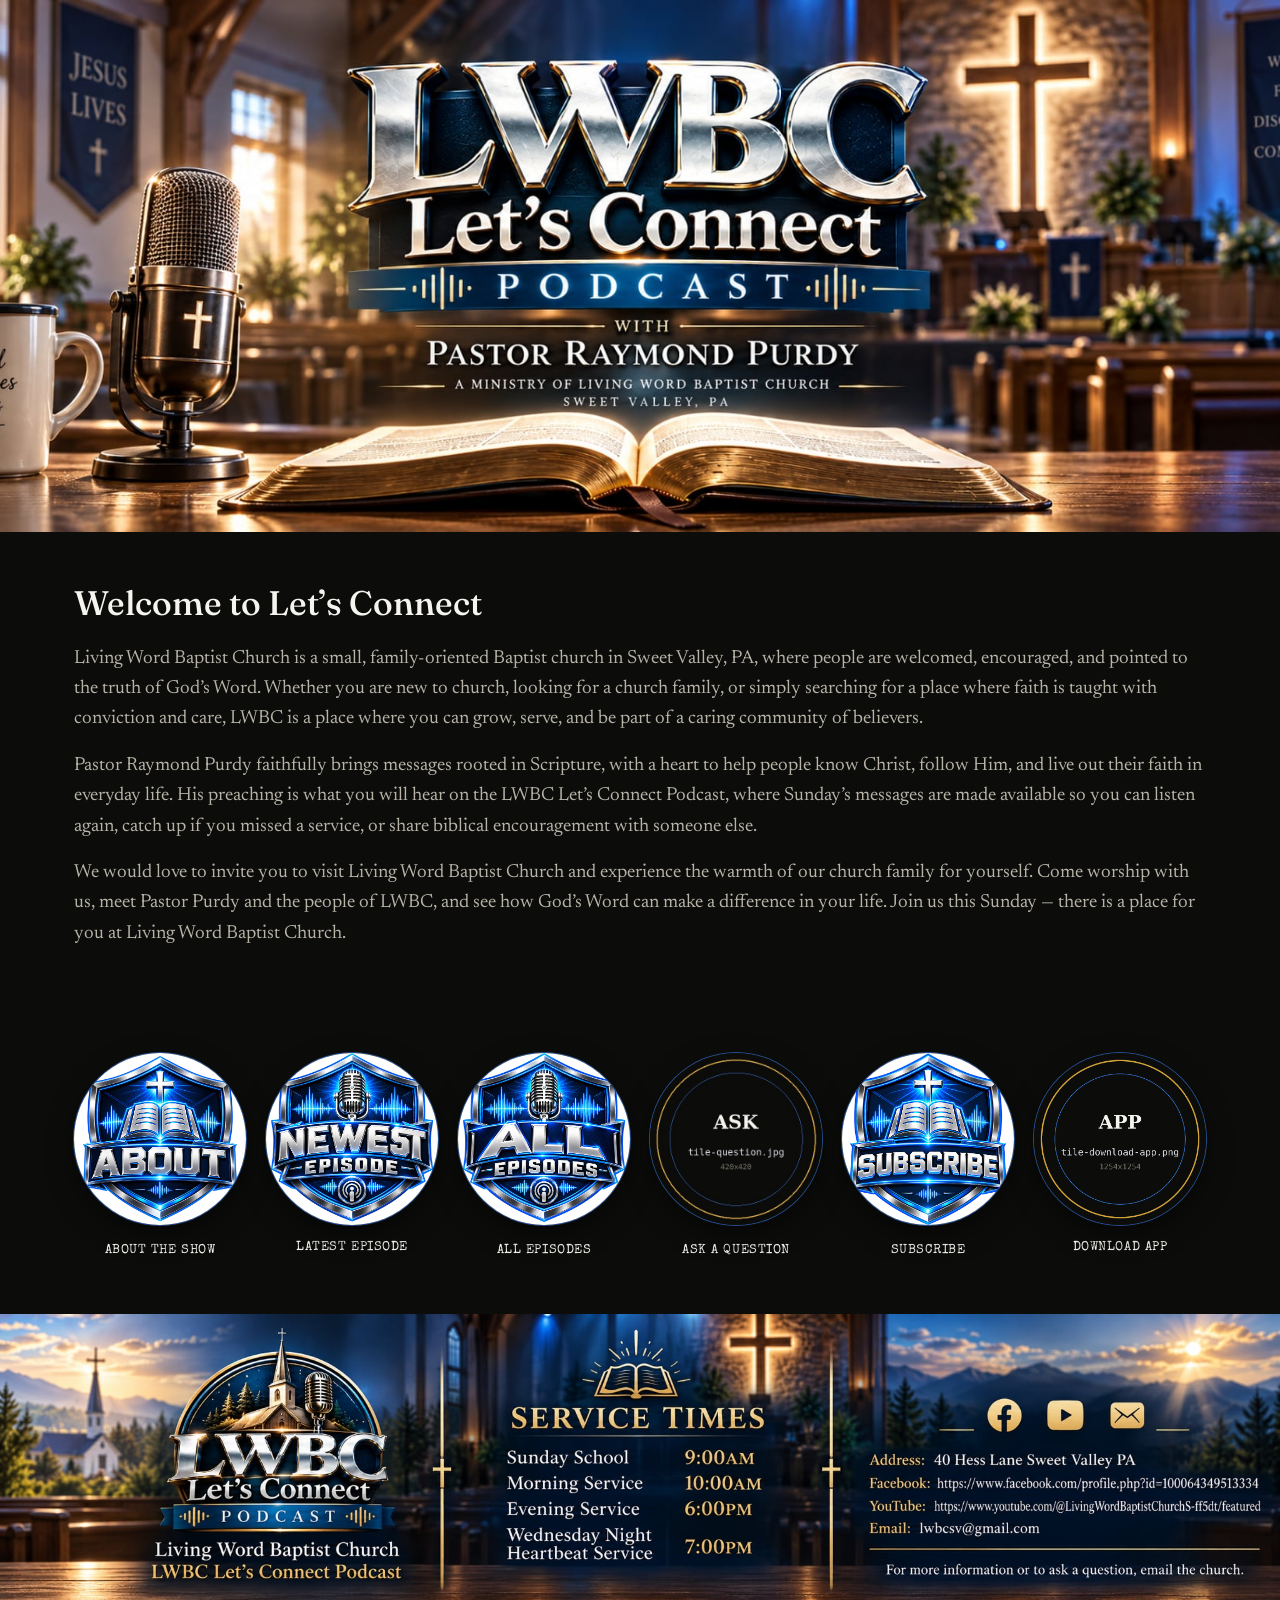
==== commit 0e430707: "New footer design with matching hotspots" ====
--- a/index.html
+++ b/index.html
@@ -102,16 +102,11 @@
 
 <!-- 5. Footer -->
 <footer class="site-footer-image">
-  <img src="images/footer.jpg" alt="LWBC Let's Connect is part of the LWBC Media Ministry. Built by Covenant Creation &amp; Design. Living Word Baptist Church, 40 Hess Lane, Sweet Valley, PA.">
-  <a class="footer-hotspot fh-lwbc-logo" href="https://www.facebook.com/profile.php?id=100064349513334" target="_blank" rel="noopener" aria-label="LWBC Media Ministry on Facebook"></a>
-  <a class="footer-hotspot fh-lwbc-text" href="https://www.facebook.com/profile.php?id=100064349513334" target="_blank" rel="noopener" aria-label="LWBC Media Ministry on Facebook"></a>
-  <a class="footer-hotspot fh-ccd-text" href="https://stewartjm-dev.github.io/covenant-creation-design" target="_blank" rel="noopener" aria-label="Covenant Creation &amp; Design"></a>
-  <a class="footer-hotspot fh-home" href="index.html" aria-label="Home" aria-current="page"></a>
-  <a class="footer-hotspot fh-about" href="about.html" aria-label="About"></a>
-  <a class="footer-hotspot fh-episodes" href="episodes.html" aria-label="Episodes"></a>
-  <a class="footer-hotspot fh-submit" href="submit.html" aria-label="Submit a Question"></a>
-  <a class="footer-hotspot fh-subscribe" href="subscribe.html" aria-label="Subscribe"></a>
-  <a class="footer-hotspot fh-lwbc-address" href="https://www.lwbcsv.com" target="_blank" rel="noopener" aria-label="Living Word Baptist Church website"></a>
+  <img src="images/footer.jpg" alt="LWBC Let's Connect Podcast, Living Word Baptist Church, Sweet Valley PA. Service times: Sunday School 9:00 AM, Morning Service 10:00 AM, Evening Service 6:00 PM, Wednesday Night Heartbeat Service 7:00 PM. Address: 40 Hess Lane, Sweet Valley PA.">
+  <a class="footer-hotspot fh-logo" href="index.html" aria-label="Home" aria-current="page"></a>
+  <a class="footer-hotspot fh-facebook" href="https://www.facebook.com/profile.php?id=100064349513334" target="_blank" rel="noopener" aria-label="LWBC on Facebook"></a>
+  <a class="footer-hotspot fh-youtube" href="https://www.youtube.com/@LivingWordBaptistChurchS-ff5dt/featured" target="_blank" rel="noopener" aria-label="LWBC on YouTube"></a>
+  <a class="footer-hotspot fh-email" href="mailto:lwbcsv@gmail.com" aria-label="Email LWBC"></a>
 </footer>
 
 <!-- Add-to-Home-Screen instructions modal -->
--- a/css/style.css
+++ b/css/style.css
@@ -513,15 +513,10 @@
   outline: none;
 }
 
-.fh-lwbc-logo    { top: 22%; left: 1%;    width: 15.5%; height: 46%; }
-.fh-lwbc-text    { top: 37%; left: 18.5%; width: 14%;   height: 17%; }
-.fh-ccd-text     { top: 55%; left: 18.5%; width: 14%;   height: 15%; }
-.fh-home         { top: 28%; left: 34.5%; width: 6.2%;  height: 34%; }
-.fh-about        { top: 28%; left: 41%;   width: 6.2%;  height: 34%; }
-.fh-episodes     { top: 28%; left: 47.5%; width: 6.2%;  height: 34%; }
-.fh-submit       { top: 28%; left: 54%;   width: 7.5%;  height: 34%; }
-.fh-subscribe    { top: 28%; left: 61.7%; width: 6.5%;  height: 34%; }
-.fh-lwbc-address { top: 30%; left: 70%;   width: 15%;   height: 32%; }
+.fh-logo         { top: 2%;  left: 11%; width: 22%; height: 96%; }
+.fh-facebook     { top: 20%; left: 75%; width: 5%;  height: 20%; }
+.fh-youtube      { top: 20%; left: 81%; width: 5%;  height: 20%; }
+.fh-email        { top: 20%; left: 87%; width: 5%;  height: 20%; }
 
 /* ---------- Responsive ---------- */
 
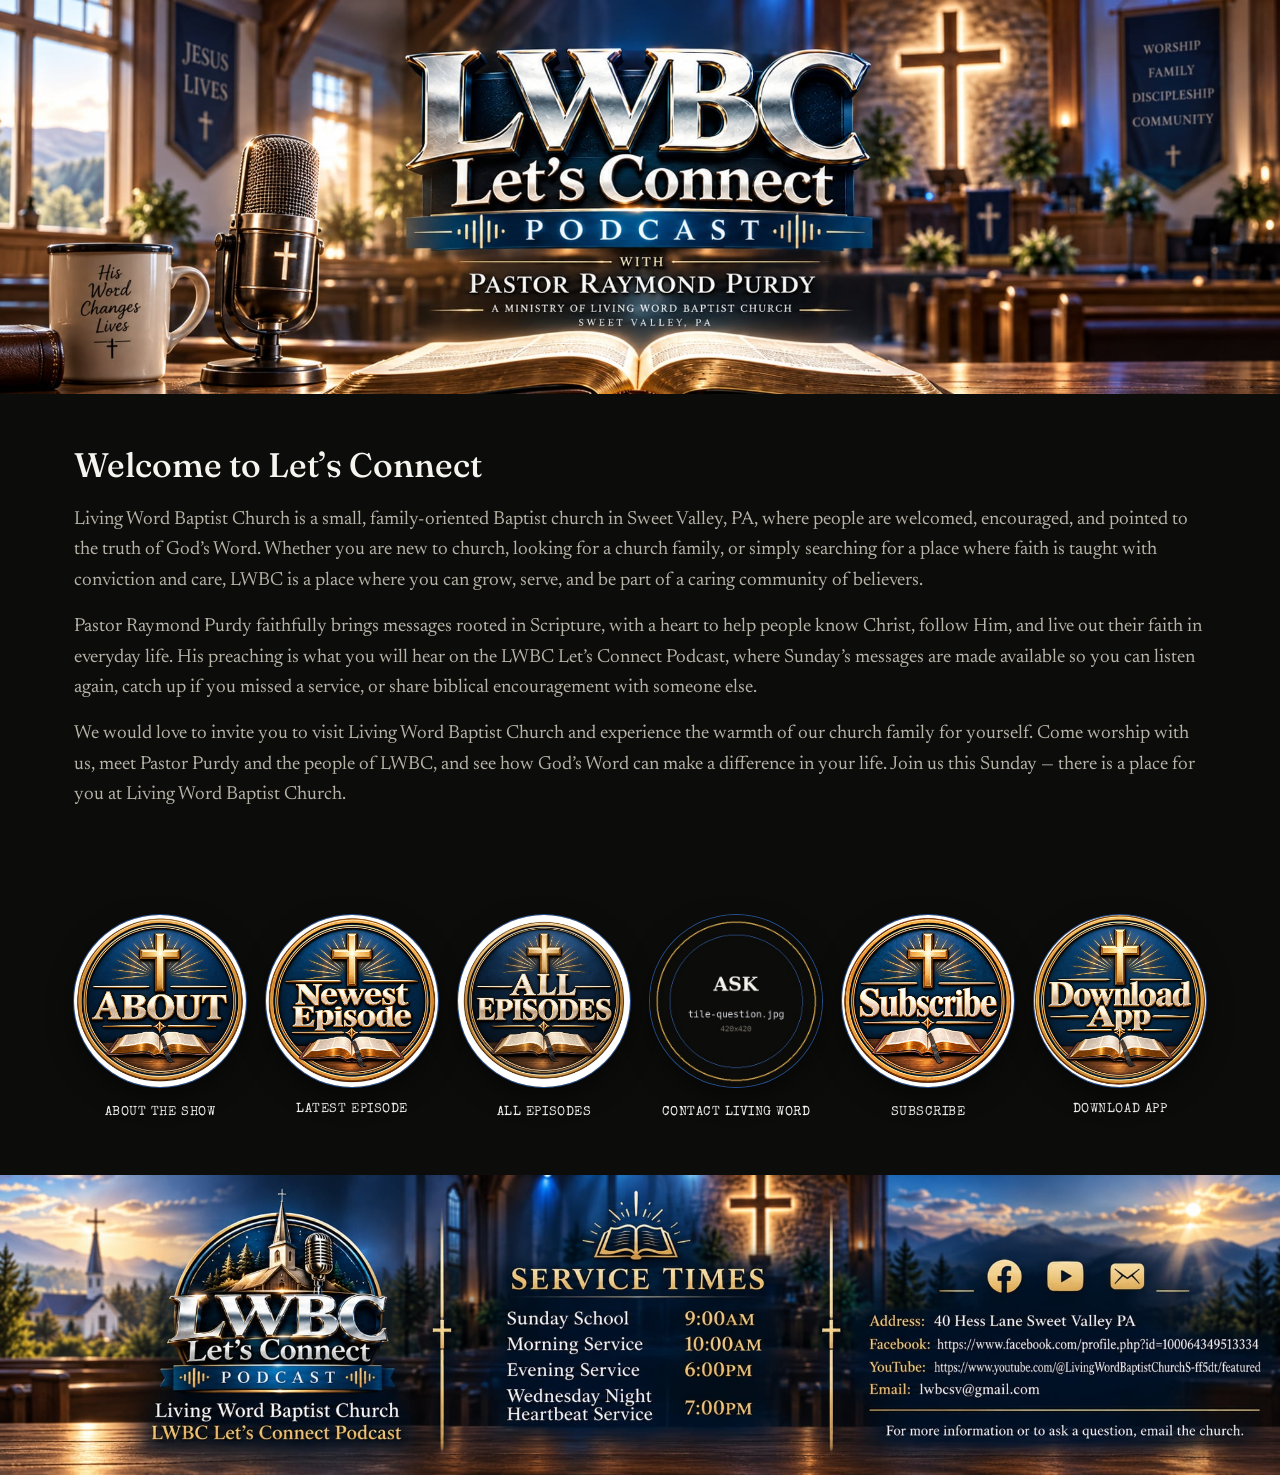
==== commit d8dd9b8e: "Repurpose Ask a Question into Contact Living Word" ====
--- a/index.html
+++ b/index.html
@@ -75,9 +75,9 @@
       <li>
         <a class="tile" href="submit.html">
           <span class="tile-medal">
-            <img src="images/tile-question.jpg" alt="Send us your question — listener questions shape future shows">
+            <img src="images/tile-question.jpg" alt="Contact Living Word Baptist Church">
           </span>
-          <span class="tile-label">Ask a Question</span>
+          <span class="tile-label">Contact Living Word</span>
         </a>
       </li>
       <li>
--- a/css/style.css
+++ b/css/style.css
@@ -546,7 +546,7 @@
 .banner-image {
   line-height: 0;
   overflow: hidden;
-  height: clamp(90px, 41.6vw, 680px);
+  height: clamp(90px, 33.34vw, 394px);
 }
 .banner-image img {
   width: 100%;
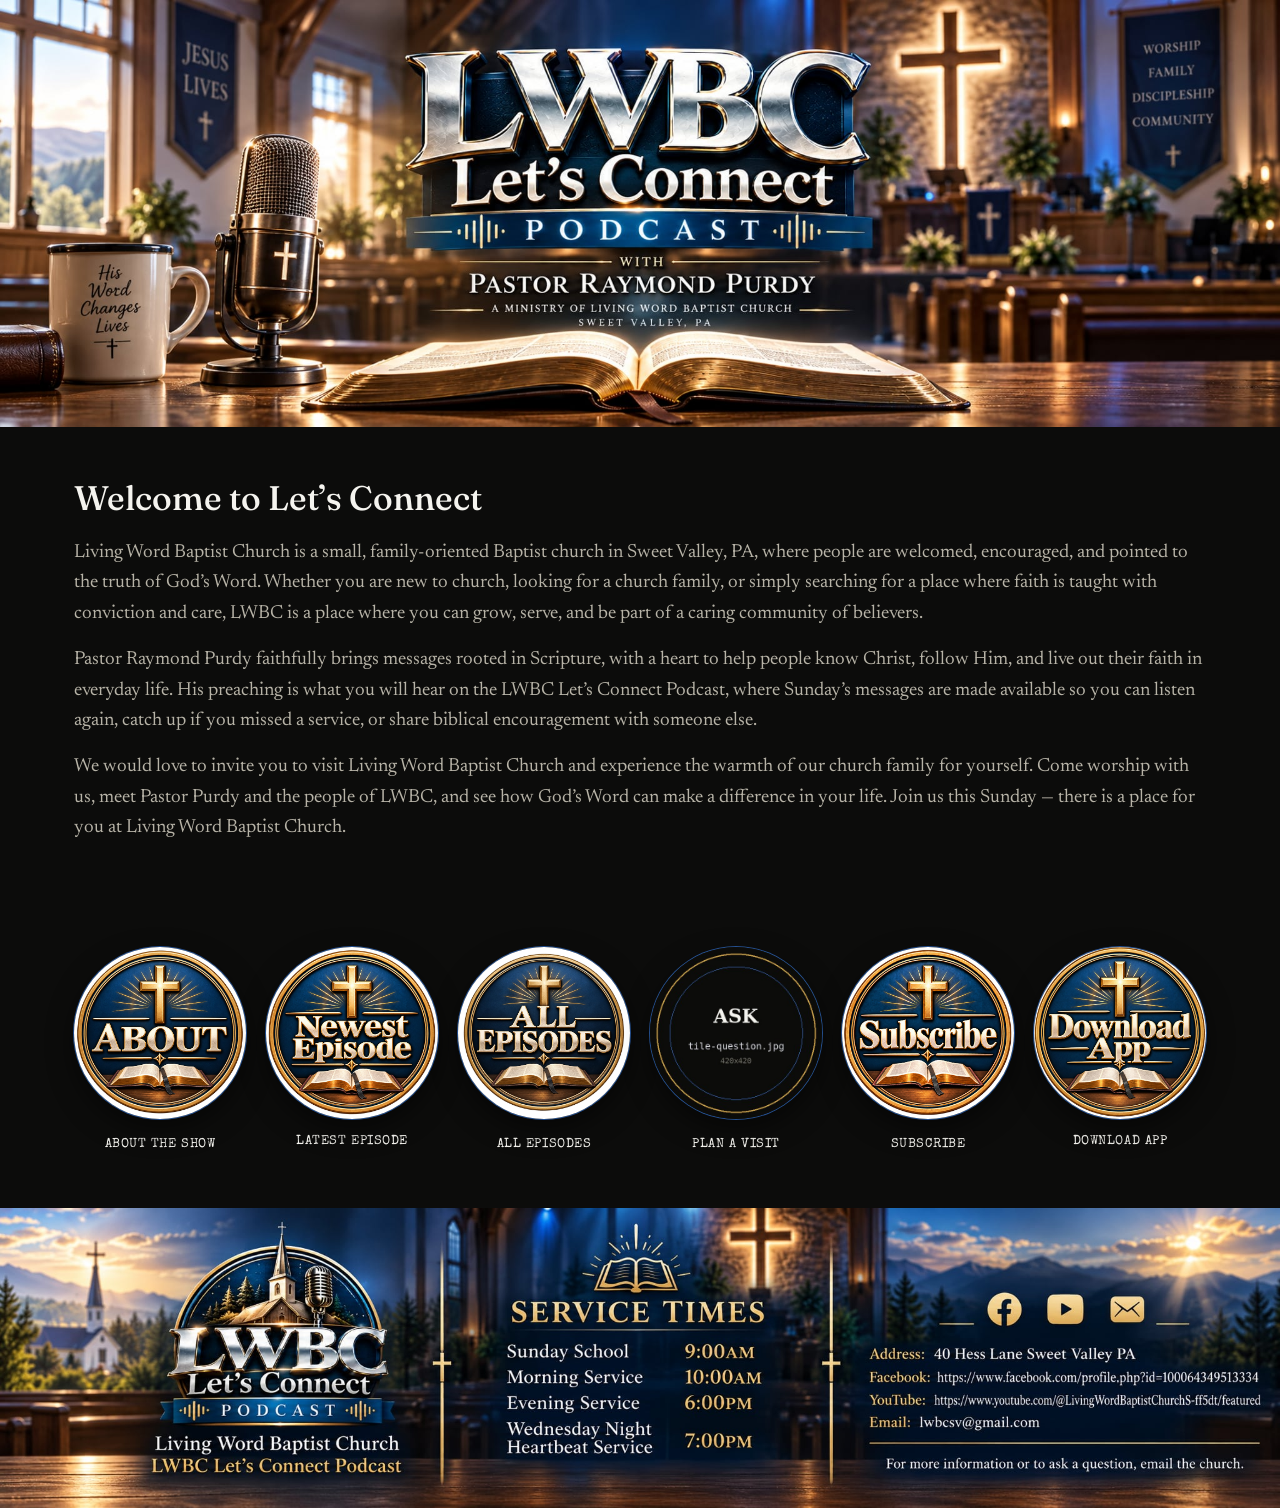
==== commit 6e6c115c: "Point tile to church Plan a Visit page instead of contact form" ====
--- a/index.html
+++ b/index.html
@@ -73,11 +73,11 @@
         </a>
       </li>
       <li>
-        <a class="tile" href="submit.html">
+        <a class="tile" href="https://www.lwbcsv.com/visits/new" target="_blank" rel="noopener">
           <span class="tile-medal">
-            <img src="images/tile-question.jpg" alt="Contact Living Word Baptist Church">
+            <img src="images/tile-question.jpg" alt="Plan your visit to Living Word Baptist Church">
           </span>
-          <span class="tile-label">Contact Living Word</span>
+          <span class="tile-label">Plan a Visit</span>
         </a>
       </li>
       <li>
--- a/css/style.css
+++ b/css/style.css
@@ -546,13 +546,13 @@
 .banner-image {
   line-height: 0;
   overflow: hidden;
-  height: clamp(90px, 33.34vw, 394px);
+  aspect-ratio: 2048 / 683;
 }
 .banner-image img {
   width: 100%;
   height: 100%;
   object-fit: cover;
-  object-position: center top;
+  object-position: center center;
   display: block;
 }
 
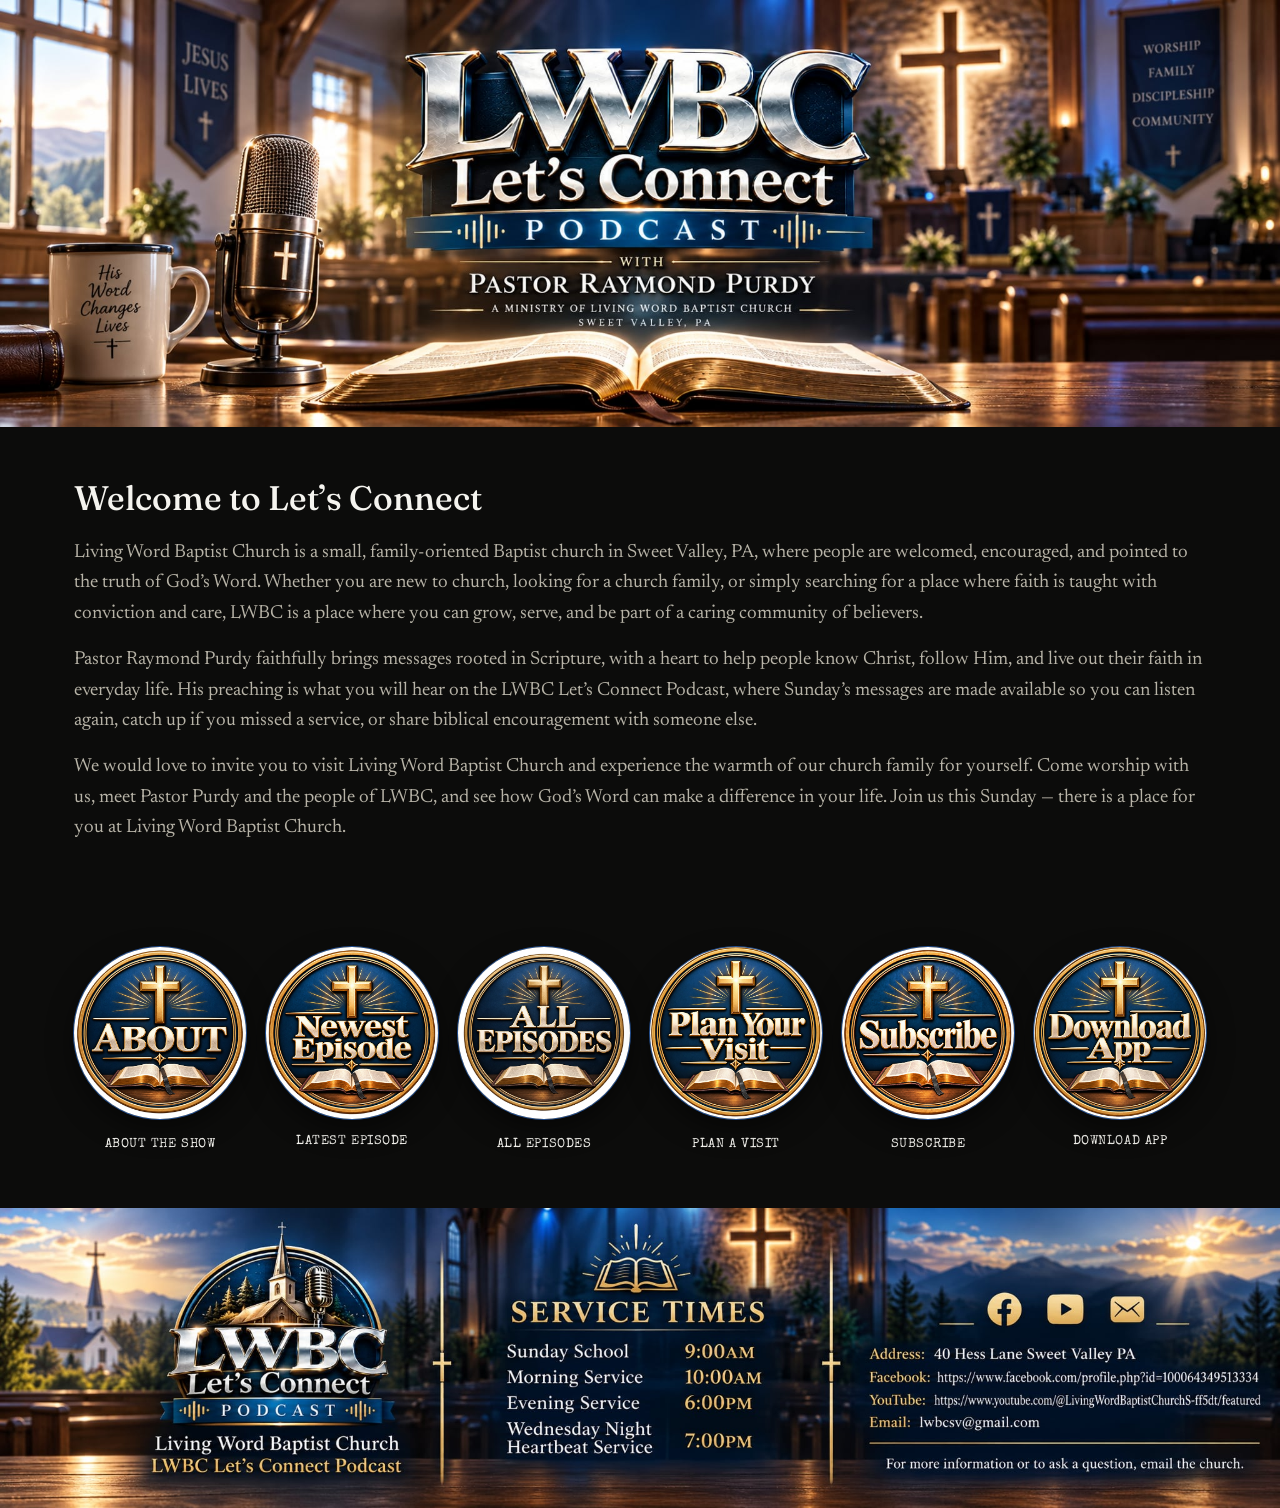
==== commit b977f509: "Add Pastor Purdy photo, point Plan a Visit to church homepage for now" ====
--- a/index.html
+++ b/index.html
@@ -73,7 +73,7 @@
         </a>
       </li>
       <li>
-        <a class="tile" href="https://www.lwbcsv.com/visits/new" target="_blank" rel="noopener">
+        <a class="tile" href="https://www.lwbcsv.com/" target="_blank" rel="noopener">
           <span class="tile-medal">
             <img src="images/tile-question.jpg" alt="Plan your visit to Living Word Baptist Church">
           </span>
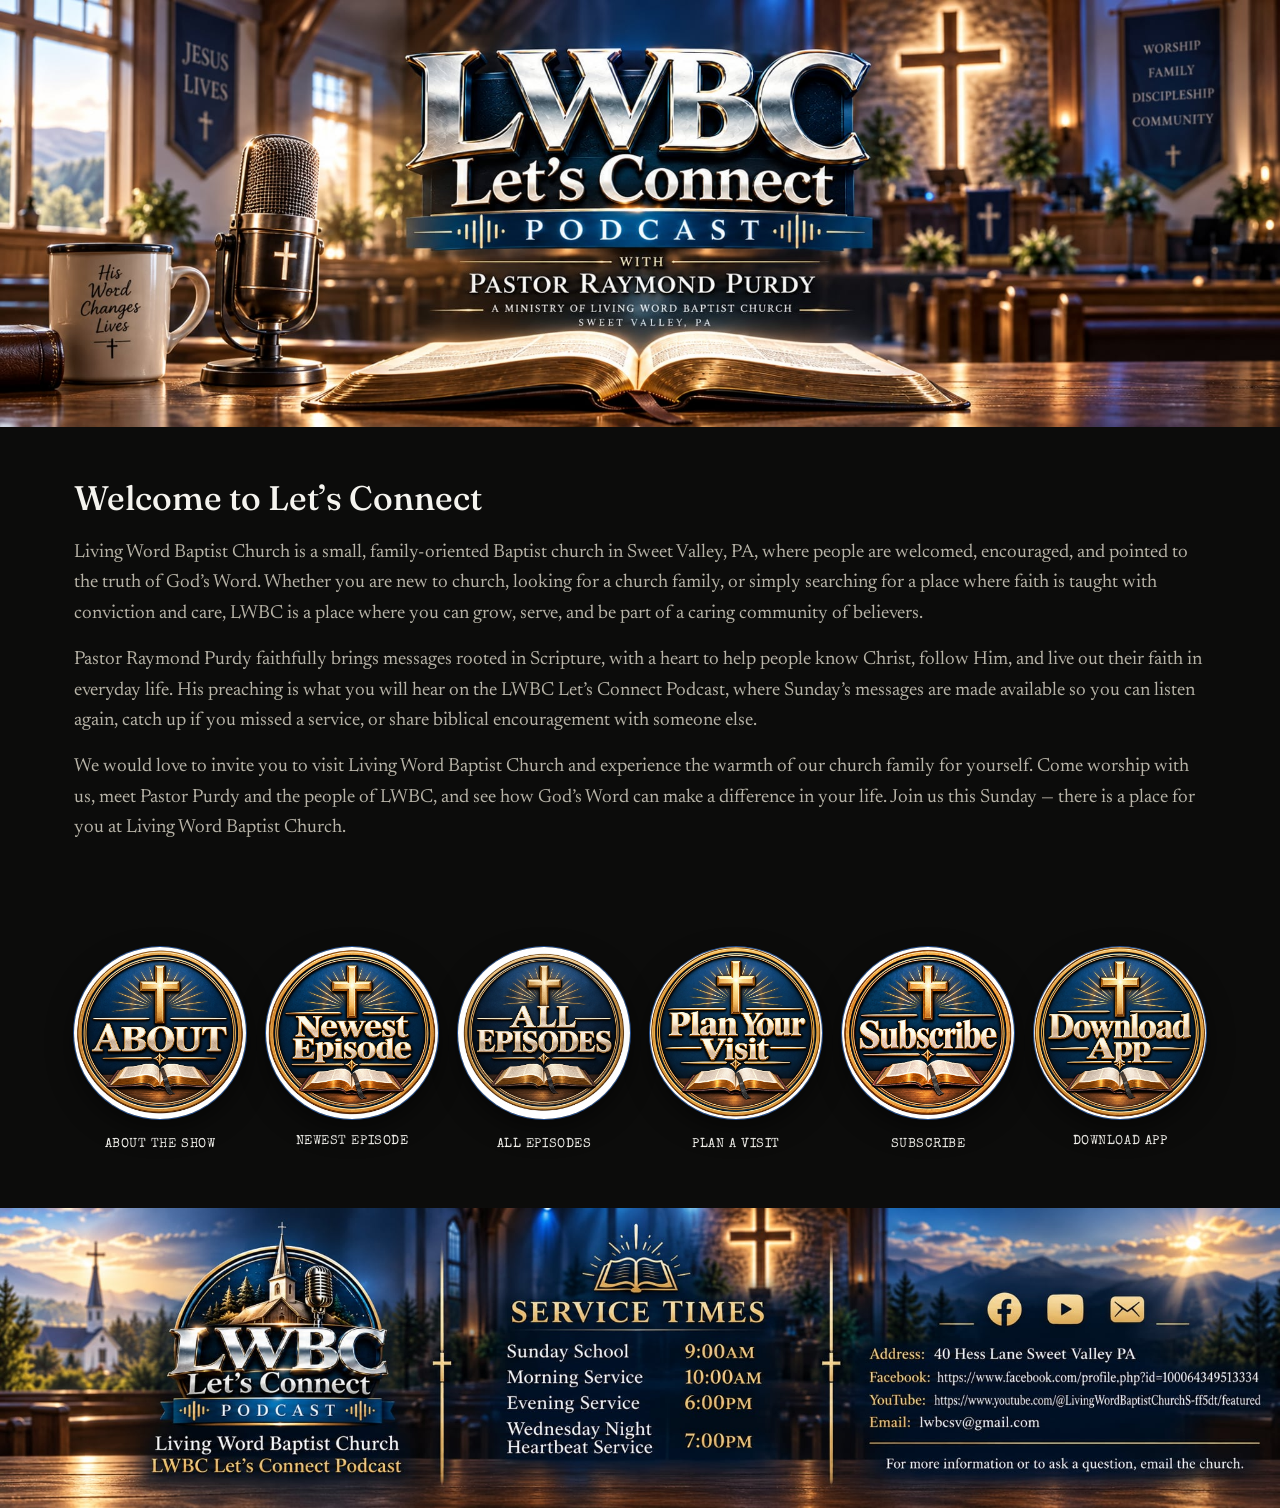
==== commit bd7b5728: "Change tile label to Newest Episode to match badge graphic" ====
--- a/index.html
+++ b/index.html
@@ -61,7 +61,7 @@
           <span class="tile-medal">
             <img src="images/tile-latest.jpg" alt="Listen to the latest episode">
           </span>
-          <span class="tile-label">Latest Episode</span>
+          <span class="tile-label">Newest Episode</span>
         </button>
       </li>
       <li>
